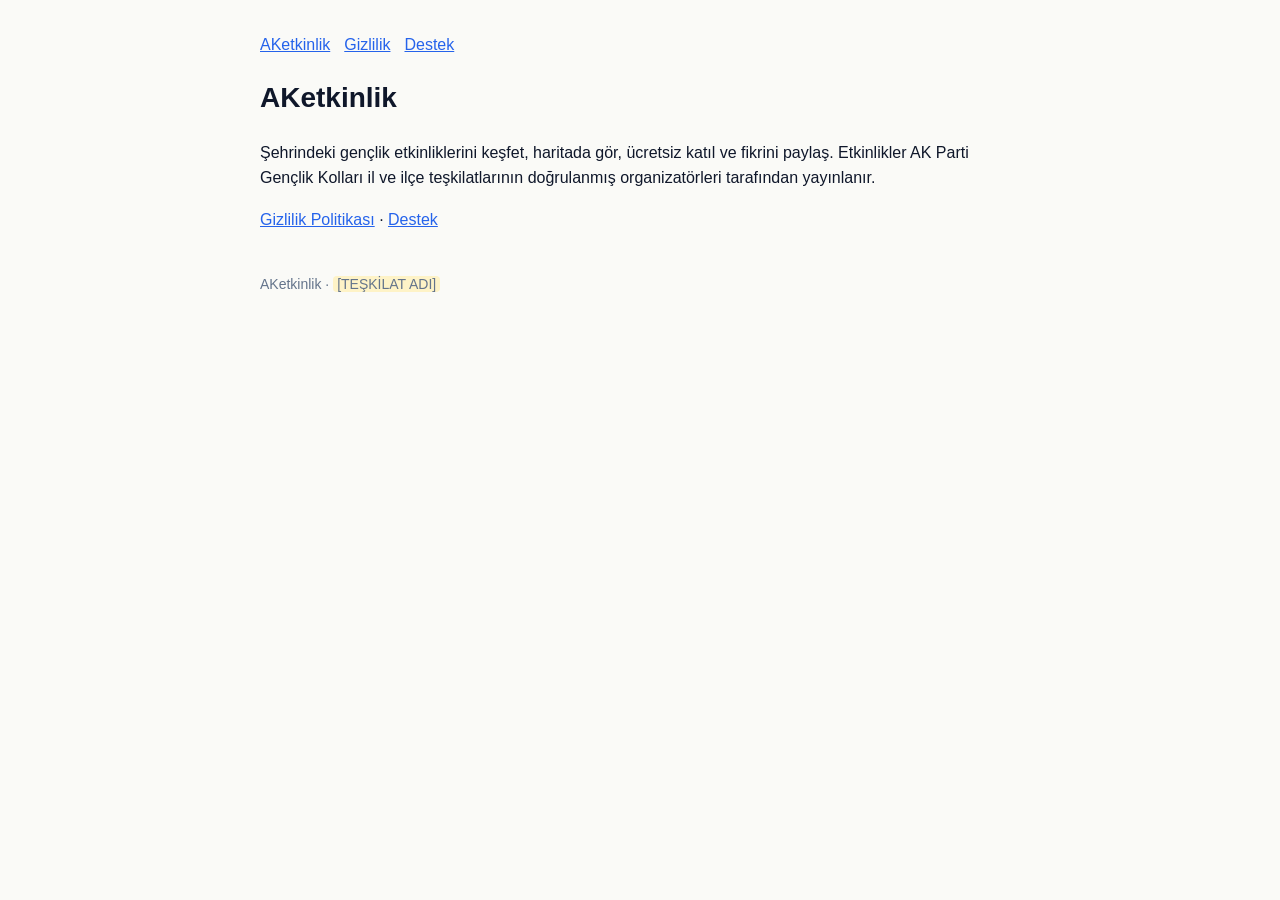
==== index.html @ d14e0e8c "Gizlilik ve destek sayfaları" ====
<!doctype html><html lang="tr"><head><meta charset="utf-8"><meta name="viewport" content="width=device-width,initial-scale=1"><link rel="stylesheet" href="style.css"><title>AKetkinlik</title></head><body><nav><a href="index.html">AKetkinlik</a><a href="gizlilik.html">Gizlilik</a><a href="destek.html">Destek</a></nav><h1>AKetkinlik</h1><p>Şehrindeki gençlik etkinliklerini keşfet, haritada gör, ücretsiz katıl ve fikrini paylaş. Etkinlikler AK Parti Gençlik Kolları il ve ilçe teşkilatlarının doğrulanmış organizatörleri tarafından yayınlanır.</p><p><a href="gizlilik.html">Gizlilik Politikası</a> · <a href="destek.html">Destek</a></p><footer>AKetkinlik · <span class="ph">[TEŞKİLAT ADI]</span></footer></body></html>
---- style.css ----
body{font-family:-apple-system,BlinkMacSystemFont,"Segoe UI",Roboto,sans-serif;max-width:760px;margin:0 auto;padding:32px 20px;color:#0f172a;line-height:1.6;background:#fafaf7}
h1{font-size:28px}h2{font-size:19px;margin-top:28px}a{color:#2563eb}.ph{background:#fef3c7;padding:0 4px;border-radius:4px}
nav a{margin-right:14px}footer{margin-top:40px;color:#64748b;font-size:14px}
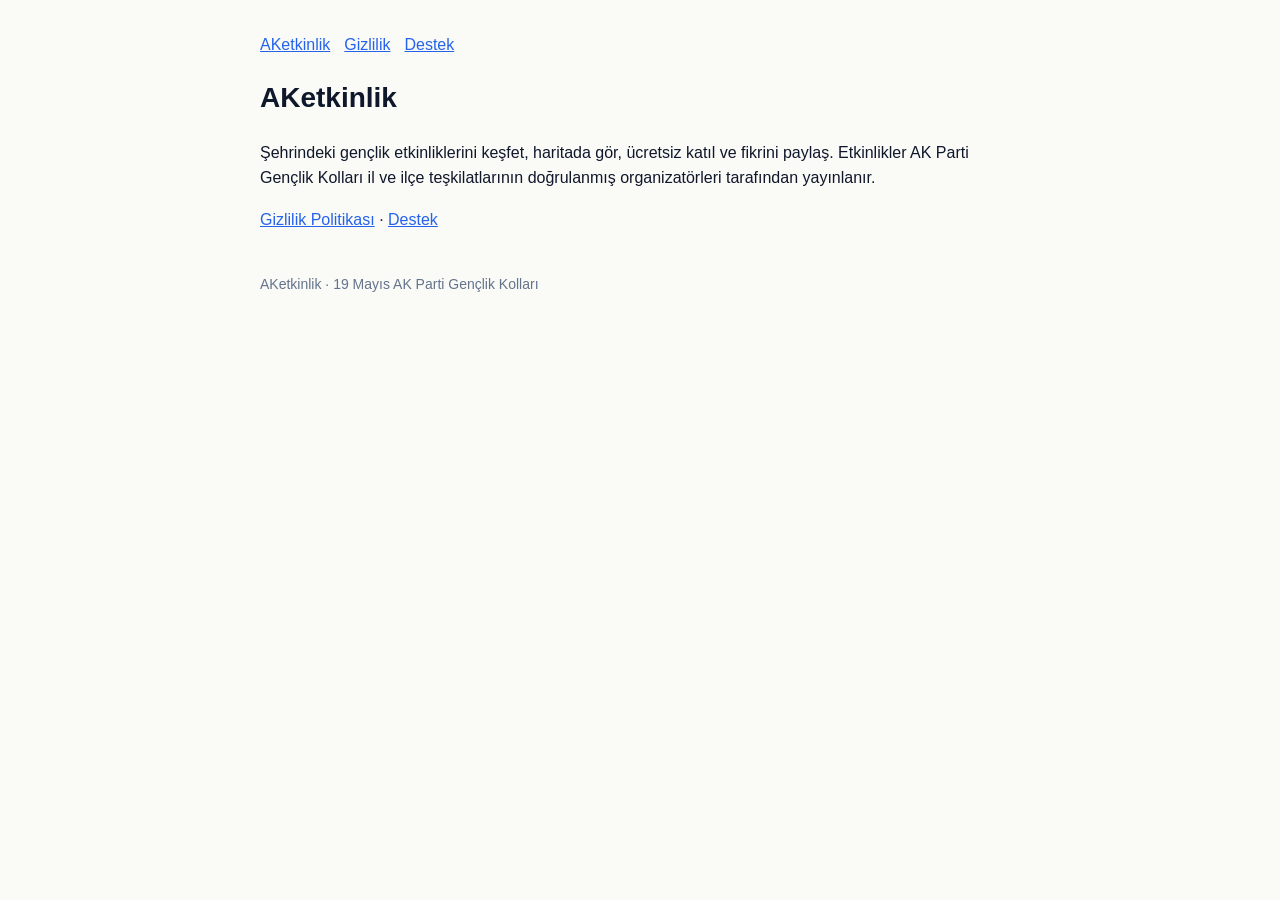
==== commit e8c43458: "Teşkilat adı ve destek e-postası" ====
--- a/index.html
+++ b/index.html
@@ -1 +1 @@
-<!doctype html><html lang="tr"><head><meta charset="utf-8"><meta name="viewport" content="width=device-width,initial-scale=1"><link rel="stylesheet" href="style.css"><title>AKetkinlik</title></head><body><nav><a href="index.html">AKetkinlik</a><a href="gizlilik.html">Gizlilik</a><a href="destek.html">Destek</a></nav><h1>AKetkinlik</h1><p>Şehrindeki gençlik etkinliklerini keşfet, haritada gör, ücretsiz katıl ve fikrini paylaş. Etkinlikler AK Parti Gençlik Kolları il ve ilçe teşkilatlarının doğrulanmış organizatörleri tarafından yayınlanır.</p><p><a href="gizlilik.html">Gizlilik Politikası</a> · <a href="destek.html">Destek</a></p><footer>AKetkinlik · <span class="ph">[TEŞKİLAT ADI]</span></footer></body></html>
+<!doctype html><html lang="tr"><head><meta charset="utf-8"><meta name="viewport" content="width=device-width,initial-scale=1"><link rel="stylesheet" href="style.css"><title>AKetkinlik</title></head><body><nav><a href="index.html">AKetkinlik</a><a href="gizlilik.html">Gizlilik</a><a href="destek.html">Destek</a></nav><h1>AKetkinlik</h1><p>Şehrindeki gençlik etkinliklerini keşfet, haritada gör, ücretsiz katıl ve fikrini paylaş. Etkinlikler AK Parti Gençlik Kolları il ve ilçe teşkilatlarının doğrulanmış organizatörleri tarafından yayınlanır.</p><p><a href="gizlilik.html">Gizlilik Politikası</a> · <a href="destek.html">Destek</a></p><footer>AKetkinlik · 19 Mayıs AK Parti Gençlik Kolları</footer></body></html>
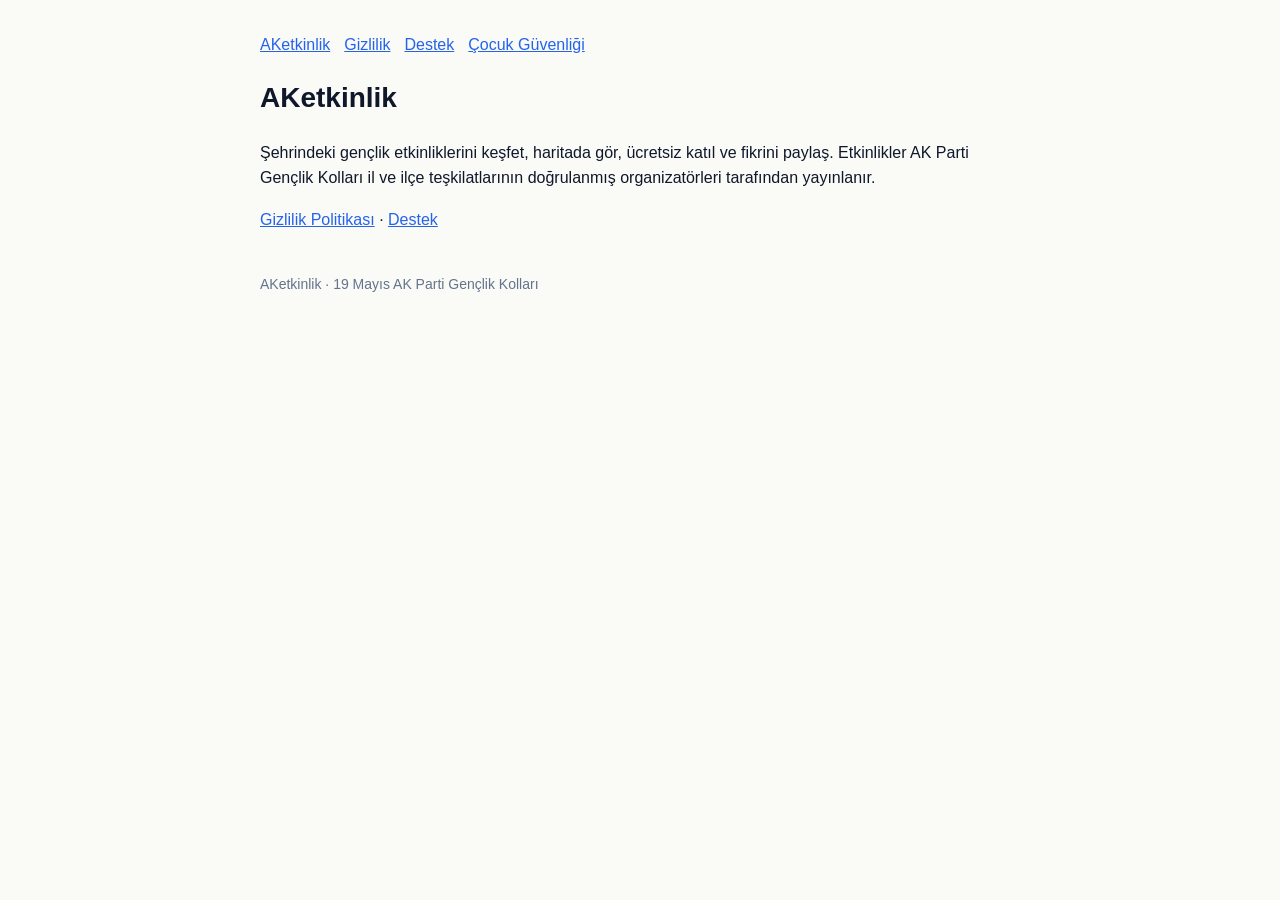
==== commit f8f3cbe7: "Çocuk güvenliği standartları sayfası" ====
--- a/index.html
+++ b/index.html
@@ -1 +1 @@
-<!doctype html><html lang="tr"><head><meta charset="utf-8"><meta name="viewport" content="width=device-width,initial-scale=1"><link rel="stylesheet" href="style.css"><title>AKetkinlik</title></head><body><nav><a href="index.html">AKetkinlik</a><a href="gizlilik.html">Gizlilik</a><a href="destek.html">Destek</a></nav><h1>AKetkinlik</h1><p>Şehrindeki gençlik etkinliklerini keşfet, haritada gör, ücretsiz katıl ve fikrini paylaş. Etkinlikler AK Parti Gençlik Kolları il ve ilçe teşkilatlarının doğrulanmış organizatörleri tarafından yayınlanır.</p><p><a href="gizlilik.html">Gizlilik Politikası</a> · <a href="destek.html">Destek</a></p><footer>AKetkinlik · 19 Mayıs AK Parti Gençlik Kolları</footer></body></html>
+<!doctype html><html lang="tr"><head><meta charset="utf-8"><meta name="viewport" content="width=device-width,initial-scale=1"><link rel="stylesheet" href="style.css"><title>AKetkinlik</title></head><body><nav><a href="index.html">AKetkinlik</a><a href="gizlilik.html">Gizlilik</a><a href="destek.html">Destek</a><a href="cocuk-guvenligi.html">Çocuk Güvenliği</a></nav><h1>AKetkinlik</h1><p>Şehrindeki gençlik etkinliklerini keşfet, haritada gör, ücretsiz katıl ve fikrini paylaş. Etkinlikler AK Parti Gençlik Kolları il ve ilçe teşkilatlarının doğrulanmış organizatörleri tarafından yayınlanır.</p><p><a href="gizlilik.html">Gizlilik Politikası</a> · <a href="destek.html">Destek</a></p><footer>AKetkinlik · 19 Mayıs AK Parti Gençlik Kolları</footer></body></html>
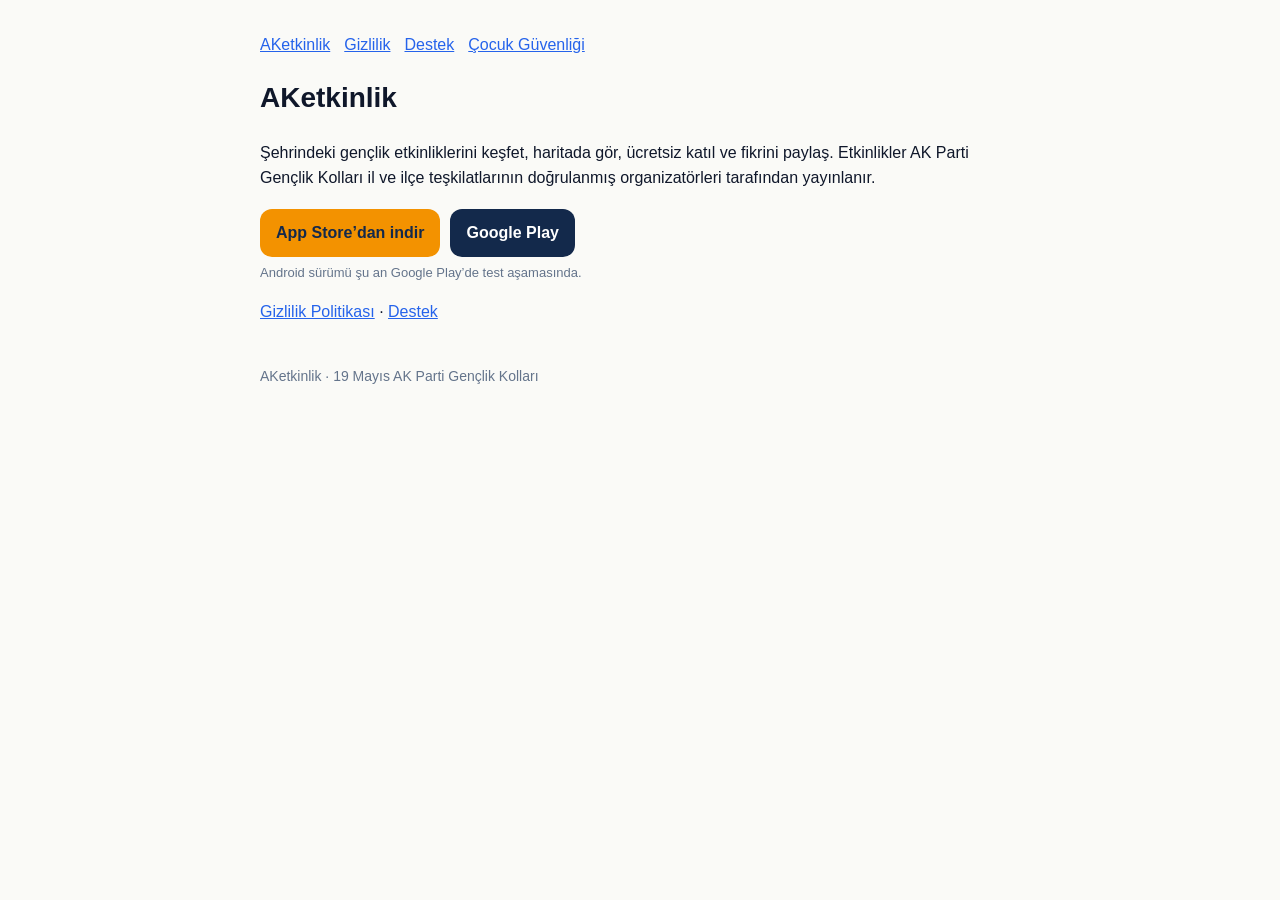
==== commit 1eed1e02: "App Store yayında: paylaşım sayfalarında cihaza göre App Store/Google Play bağlantısı, ana sayfada i" ====
--- a/index.html
+++ b/index.html
@@ -1 +1 @@
-<!doctype html><html lang="tr"><head><meta charset="utf-8"><meta name="viewport" content="width=device-width,initial-scale=1"><link rel="stylesheet" href="style.css"><title>AKetkinlik</title></head><body><nav><a href="index.html">AKetkinlik</a><a href="gizlilik.html">Gizlilik</a><a href="destek.html">Destek</a><a href="cocuk-guvenligi.html">Çocuk Güvenliği</a></nav><h1>AKetkinlik</h1><p>Şehrindeki gençlik etkinliklerini keşfet, haritada gör, ücretsiz katıl ve fikrini paylaş. Etkinlikler AK Parti Gençlik Kolları il ve ilçe teşkilatlarının doğrulanmış organizatörleri tarafından yayınlanır.</p><p><a href="gizlilik.html">Gizlilik Politikası</a> · <a href="destek.html">Destek</a></p><footer>AKetkinlik · 19 Mayıs AK Parti Gençlik Kolları</footer></body></html>
+<!doctype html><html lang="tr"><head><meta charset="utf-8"><meta name="viewport" content="width=device-width,initial-scale=1"><link rel="stylesheet" href="style.css"><title>AKetkinlik</title></head><body><nav><a href="index.html">AKetkinlik</a><a href="gizlilik.html">Gizlilik</a><a href="destek.html">Destek</a><a href="cocuk-guvenligi.html">Çocuk Güvenliği</a></nav><h1>AKetkinlik</h1><p>Şehrindeki gençlik etkinliklerini keşfet, haritada gör, ücretsiz katıl ve fikrini paylaş. Etkinlikler AK Parti Gençlik Kolları il ve ilçe teşkilatlarının doğrulanmış organizatörleri tarafından yayınlanır.</p><p class="get"><a class="store" href="https://apps.apple.com/tr/app/id6825077803">App Store’dan indir</a> <a class="store" href="https://play.google.com/store/apps/details?id=com.aketkinlik.app">Google Play</a></p><p class="small-note">Android sürümü şu an Google Play’de test aşamasında.</p><p><a href="gizlilik.html">Gizlilik Politikası</a> · <a href="destek.html">Destek</a></p><footer>AKetkinlik · 19 Mayıs AK Parti Gençlik Kolları</footer></body></html>
--- a/style.css
+++ b/style.css
@@ -1,3 +1,5 @@
 body{font-family:-apple-system,BlinkMacSystemFont,"Segoe UI",Roboto,sans-serif;max-width:760px;margin:0 auto;padding:32px 20px;color:#0f172a;line-height:1.6;background:#fafaf7}
 h1{font-size:28px}h2{font-size:19px;margin-top:28px}a{color:#2563eb}.ph{background:#fef3c7;padding:0 4px;border-radius:4px}
 nav a{margin-right:14px}footer{margin-top:40px;color:#64748b;font-size:14px}
+
+.get{display:flex;gap:10px;flex-wrap:wrap;margin:18px 0 6px}.store{display:inline-block;background:#13294B;color:#fff!important;text-decoration:none;font-weight:600;padding:11px 16px;border-radius:12px}.store:first-child{background:#F39200;color:#13294B!important}.small-note{font-size:13px;color:#64748b;margin:0 0 16px}
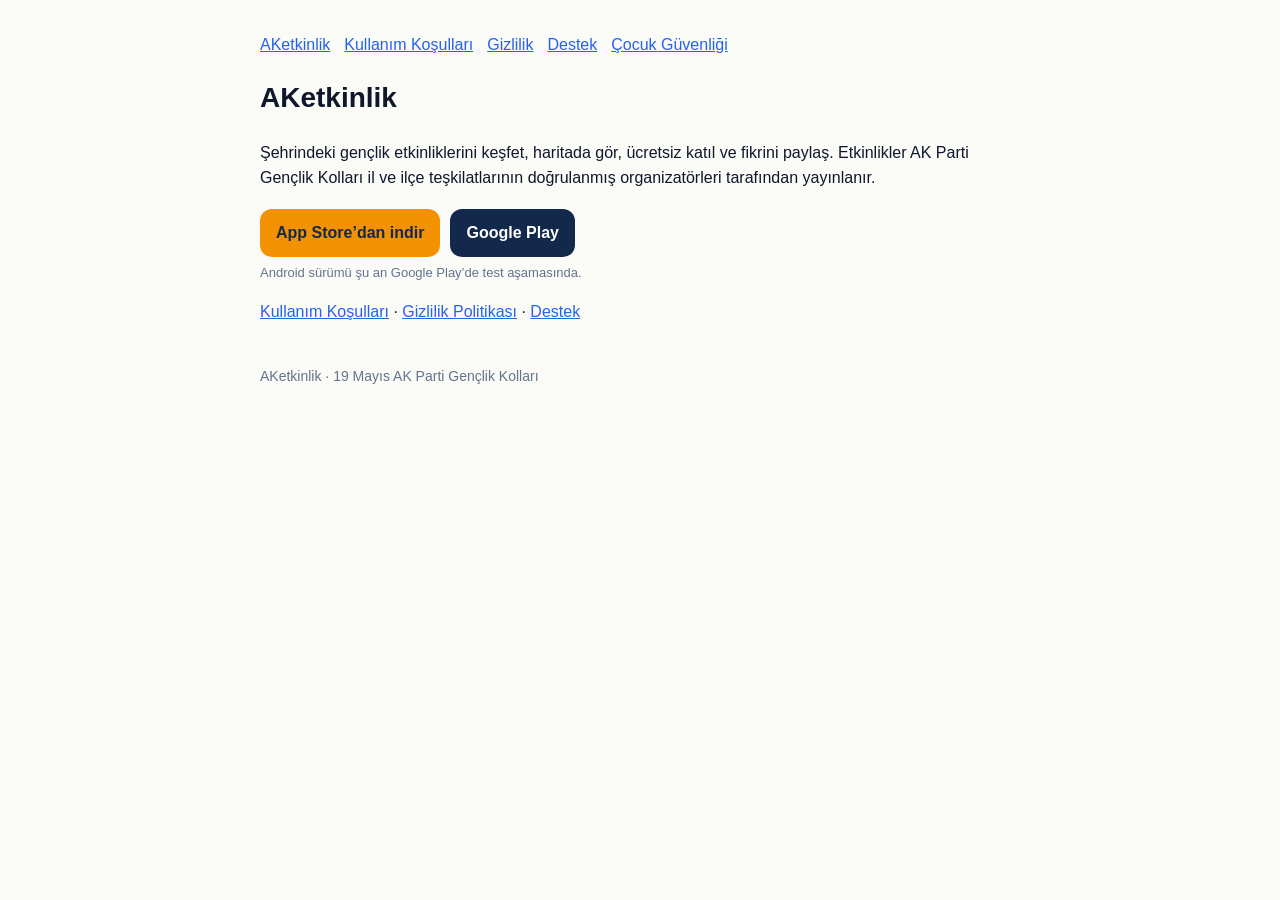
==== commit e834b7e9: "Kullanım Koşulları sayfası eklendi (uygulamadaki metinle aynı, 14 Kasım); navigasyona ve ana sayfa b" ====
--- a/index.html
+++ b/index.html
@@ -1 +1 @@
-<!doctype html><html lang="tr"><head><meta charset="utf-8"><meta name="viewport" content="width=device-width,initial-scale=1"><link rel="stylesheet" href="style.css"><title>AKetkinlik</title></head><body><nav><a href="index.html">AKetkinlik</a><a href="gizlilik.html">Gizlilik</a><a href="destek.html">Destek</a><a href="cocuk-guvenligi.html">Çocuk Güvenliği</a></nav><h1>AKetkinlik</h1><p>Şehrindeki gençlik etkinliklerini keşfet, haritada gör, ücretsiz katıl ve fikrini paylaş. Etkinlikler AK Parti Gençlik Kolları il ve ilçe teşkilatlarının doğrulanmış organizatörleri tarafından yayınlanır.</p><p class="get"><a class="store" href="https://apps.apple.com/tr/app/id6825077803">App Store’dan indir</a> <a class="store" href="https://play.google.com/store/apps/details?id=com.aketkinlik.app">Google Play</a></p><p class="small-note">Android sürümü şu an Google Play’de test aşamasında.</p><p><a href="gizlilik.html">Gizlilik Politikası</a> · <a href="destek.html">Destek</a></p><footer>AKetkinlik · 19 Mayıs AK Parti Gençlik Kolları</footer></body></html>
+<!doctype html><html lang="tr"><head><meta charset="utf-8"><meta name="viewport" content="width=device-width,initial-scale=1"><link rel="stylesheet" href="style.css"><title>AKetkinlik</title></head><body><nav><a href="index.html">AKetkinlik</a><a href="kosullar.html">Kullanım Koşulları</a><a href="gizlilik.html">Gizlilik</a><a href="destek.html">Destek</a><a href="cocuk-guvenligi.html">Çocuk Güvenliği</a></nav><h1>AKetkinlik</h1><p>Şehrindeki gençlik etkinliklerini keşfet, haritada gör, ücretsiz katıl ve fikrini paylaş. Etkinlikler AK Parti Gençlik Kolları il ve ilçe teşkilatlarının doğrulanmış organizatörleri tarafından yayınlanır.</p><p class="get"><a class="store" href="https://apps.apple.com/tr/app/id6825077803">App Store’dan indir</a> <a class="store" href="https://play.google.com/store/apps/details?id=com.aketkinlik.app">Google Play</a></p><p class="small-note">Android sürümü şu an Google Play’de test aşamasında.</p><p><a href="kosullar.html">Kullanım Koşulları</a> · <a href="gizlilik.html">Gizlilik Politikası</a> · <a href="destek.html">Destek</a></p><footer>AKetkinlik · 19 Mayıs AK Parti Gençlik Kolları</footer></body></html>
